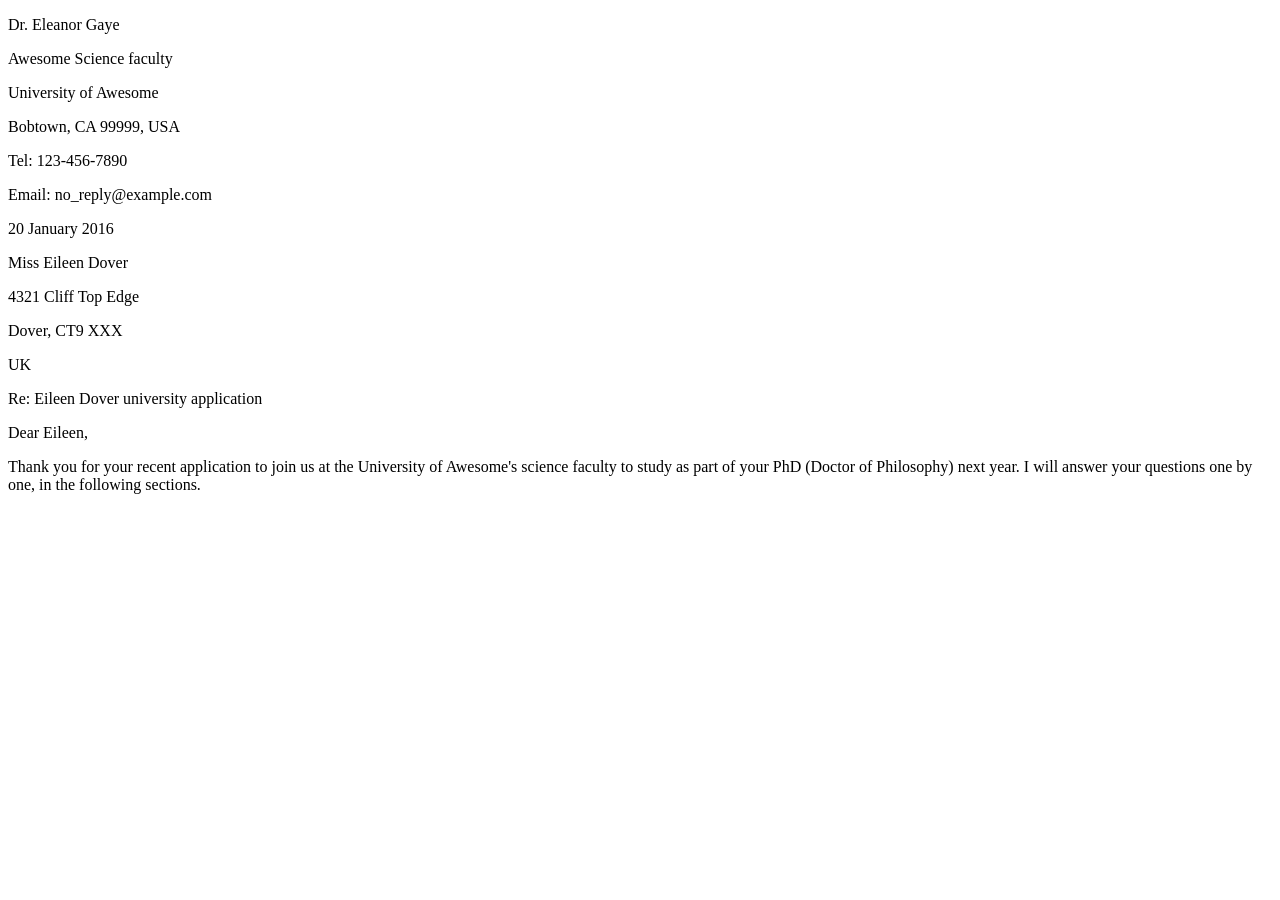
==== Assignment 1/part 1/index.html @ 255f9637 "Ass 1 HTML structure and comments." ====
<!DOCTYPE html>
<html lang="en">
<head>
    <meta charset="utf-8">
    <!--
        Name: Jordan Hoefs
        File: index.html
        Date: 21 October 2026
        Description: A university application letter.
    -->
    <title>Awesome science application correspondence</title>
</head>
<body>

    <p>Dr. Eleanor Gaye</p>
    <p>Awesome Science faculty</p>
    <p>University of Awesome</p>
    <p>Bobtown, CA 99999, USA</p>
    <p>Tel: 123-456-7890</p>
    <p>Email: no_reply@example.com</p>

    <p>20 January 2016</p>

    <p>Miss Eileen Dover</p>
    <p>4321 Cliff Top Edge</p>
    <p>Dover, CT9 XXX</p>
    <p>UK</p>

    <p>Re: Eileen Dover university application</p>

    <p>Dear Eileen,</p>

    <p>
        Thank you for your recent application to join us at the
        University of Awesome's science faculty to study as part
        of your PhD (Doctor of Philosophy) next year. I will
        answer your questions one by one, in the following sections.
    </p>

</body>
</html>
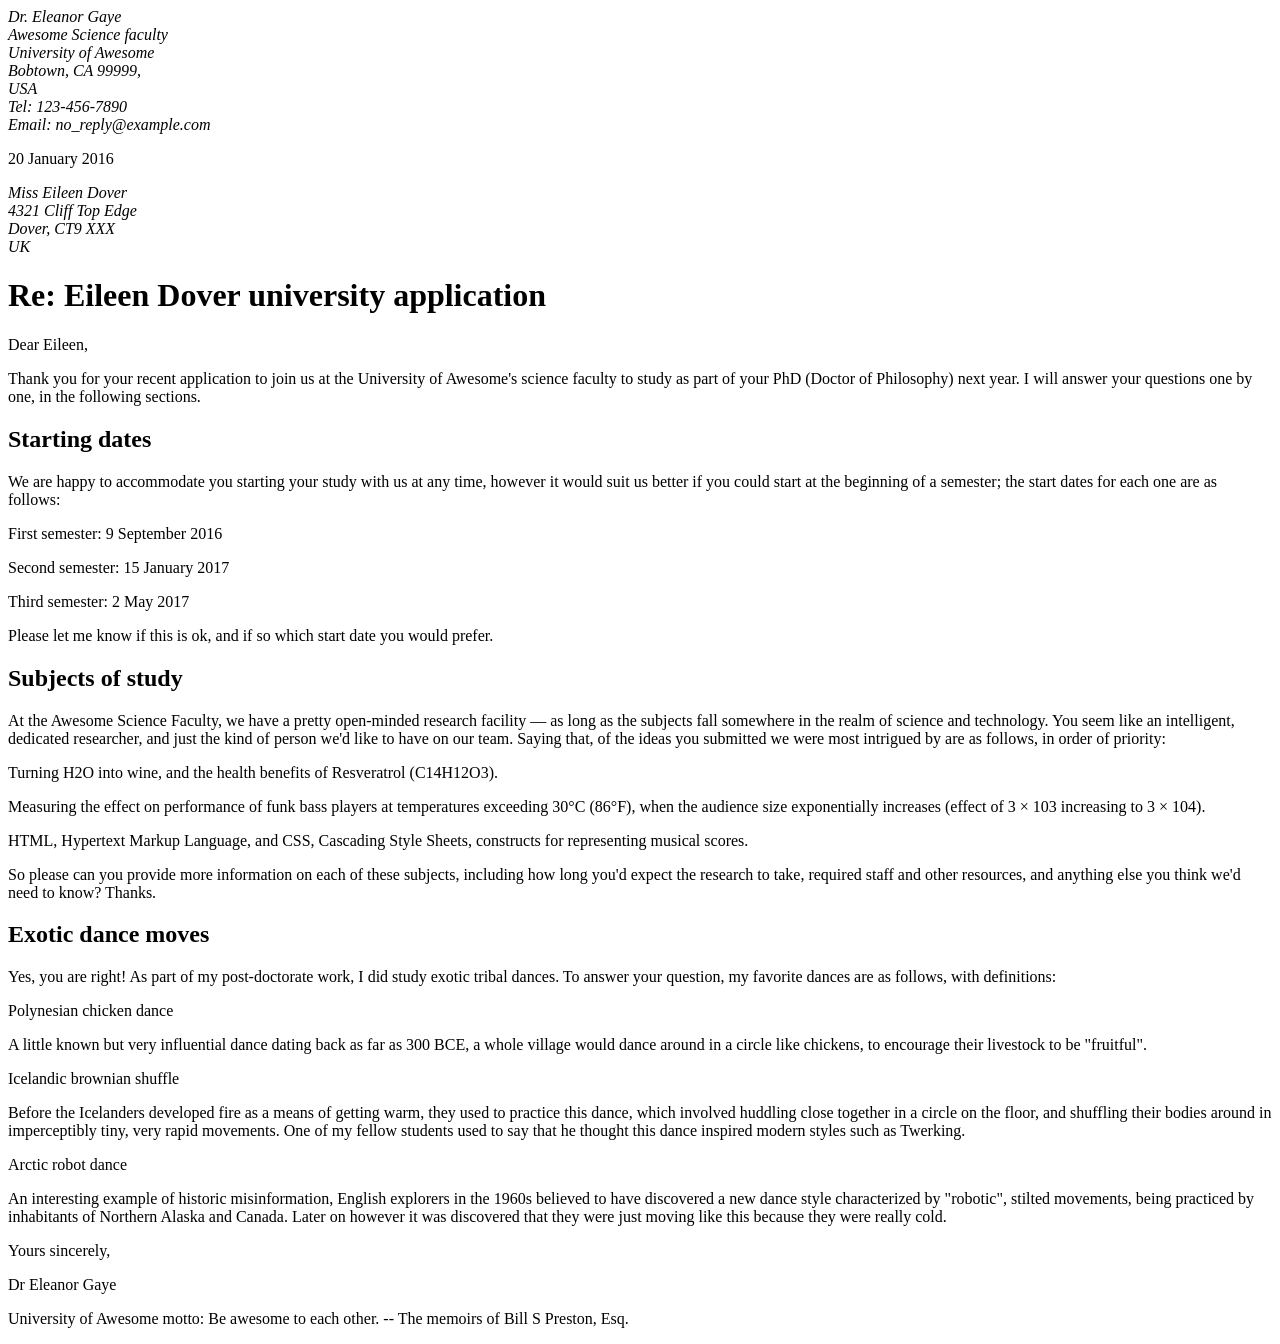
==== commit 678066e3: "Ass 1 Headings and letter structure" ====
--- a/Assignment 1/part 1/index.html
+++ b/Assignment 1/part 1/index.html
@@ -13,21 +13,26 @@
 </head>
 <body>
 
-    <p>Dr. Eleanor Gaye</p>
-    <p>Awesome Science faculty</p>
-    <p>University of Awesome</p>
-    <p>Bobtown, CA 99999, USA</p>
-    <p>Tel: 123-456-7890</p>
-    <p>Email: no_reply@example.com</p>
+    <address>
+        Dr. Eleanor Gaye<br>
+        Awesome Science faculty<br>
+        University of Awesome<br>
+        Bobtown, CA 99999,<br>
+        USA<br>
+        Tel: 123-456-7890<br>
+        Email: no_reply@example.com
+    </address>
 
     <p>20 January 2016</p>
 
-    <p>Miss Eileen Dover</p>
-    <p>4321 Cliff Top Edge</p>
-    <p>Dover, CT9 XXX</p>
-    <p>UK</p>
+    <address>
+        Miss Eileen Dover<br>
+        4321 Cliff Top Edge<br>
+        Dover, CT9 XXX<br>
+        UK
+    </address>
 
-    <p>Re: Eileen Dover university application</p>
+    <h1>Re: Eileen Dover university application</h1>
 
     <p>Dear Eileen,</p>
 
@@ -38,5 +43,110 @@
         answer your questions one by one, in the following sections.
     </p>
 
+    <h2>Starting dates</h2>
+
+    <p>
+        We are happy to accommodate you starting your study with us
+        at any time, however it would suit us better if you could
+        start at the beginning of a semester; the start dates
+        for each one are as follows:
+    </p>
+
+    <p>First semester: 9 September 2016</p>
+    <p>Second semester: 15 January 2017</p>
+    <p>Third semester: 2 May 2017</p>
+
+    <p>
+        Please let me know if this is ok, and if so which
+        start date you would prefer.
+    </p>
+
+    <h2>Subjects of study</h2>
+
+    <p>
+        At the Awesome Science Faculty, we have a pretty
+        open-minded research facility — as long as the subjects
+        fall somewhere in the realm of science and technology.
+        You seem like an intelligent, dedicated researcher, and
+        just the kind of person we'd like to have on our team.
+        Saying that, of the ideas you submitted we were most
+        intrigued by are as follows, in order of priority:
+    </p>
+
+    <p>
+        Turning H2O into wine, and the health benefits of
+        Resveratrol (C14H12O3).
+    </p>
+
+    <p>
+        Measuring the effect on performance of funk bass players
+        at temperatures exceeding 30°C (86°F), when the audience
+        size exponentially increases (effect of 3 × 103
+        increasing to 3 × 104).
+    </p>
+
+    <p>
+        HTML, Hypertext Markup Language, and CSS,
+        Cascading Style Sheets, constructs for representing
+        musical scores.
+    </p>
+
+    <p>
+        So please can you provide more information on each of
+        these subjects, including how long you'd expect the
+        research to take, required staff and other resources,
+        and anything else you think we'd need to know? Thanks.
+    </p>
+
+    <h2>Exotic dance moves</h2>
+
+    <p>
+        Yes, you are right! As part of my post-doctorate work,
+        I did study exotic tribal dances. To answer your question,
+        my favorite dances are as follows, with definitions:
+    </p>
+
+    <p>Polynesian chicken dance</p>
+
+    <p>
+        A little known but very influential dance dating back
+        as far as 300 BCE, a whole village would dance around
+        in a circle like chickens, to encourage their livestock
+        to be "fruitful".
+    </p>
+
+    <p>Icelandic brownian shuffle</p>
+
+    <p>
+        Before the Icelanders developed fire as a means of getting
+        warm, they used to practice this dance, which involved
+        huddling close together in a circle on the floor, and
+        shuffling their bodies around in imperceptibly tiny,
+        very rapid movements. One of my fellow students used
+        to say that he thought this dance inspired modern
+        styles such as Twerking.
+    </p>
+
+    <p>Arctic robot dance</p>
+
+    <p>
+        An interesting example of historic misinformation,
+        English explorers in the 1960s believed to have discovered
+        a new dance style characterized by "robotic", stilted
+        movements, being practiced by inhabitants of Northern
+        Alaska and Canada. Later on however it was discovered
+        that they were just moving like this because they
+        were really cold.
+    </p>
+
+    <p>Yours sincerely,</p>
+
+    <p>Dr Eleanor Gaye</p>
+
+    <p>
+        University of Awesome motto: Be awesome to each other.
+        -- The memoirs of Bill S Preston, Esq.
+    </p>
+
 </body>
 </html>
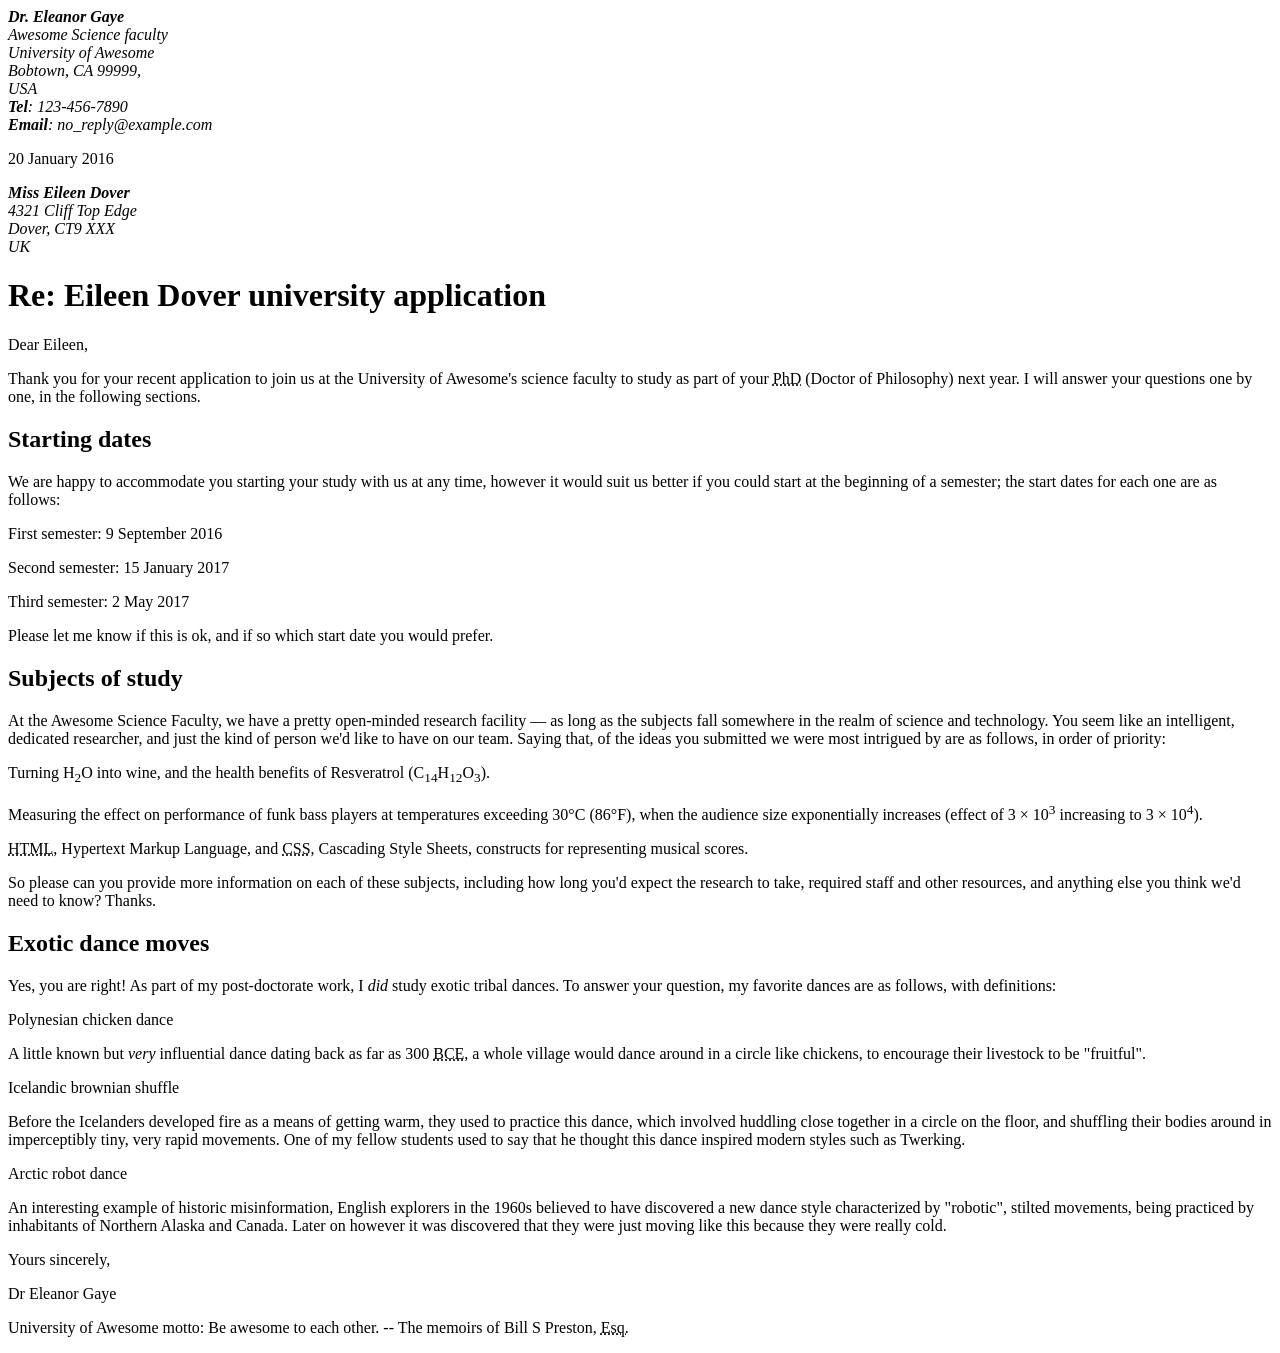
==== commit a9c51718: "Ass 1 Text Formatting." ====
--- a/Assignment 1/part 1/index.html
+++ b/Assignment 1/part 1/index.html
@@ -9,24 +9,27 @@
         Date: 21 October 2026
         Description: A university application letter.
     -->
+    <meta name="author" content="Dr. Eleanor Gaye">
     <title>Awesome science application correspondence</title>
 </head>
 <body>
 
-    <address>
-        Dr. Eleanor Gaye<br>
+    <address class="sender-column">
+        <strong>Dr. Eleanor Gaye</strong><br>
         Awesome Science faculty<br>
         University of Awesome<br>
         Bobtown, CA 99999,<br>
         USA<br>
-        Tel: 123-456-7890<br>
-        Email: no_reply@example.com
+        <strong>Tel</strong>: 123-456-7890<br>
+        <strong>Email</strong>: no_reply@example.com
     </address>
 
-    <p>20 January 2016</p>
+    <p class="sender-column">
+        <time datetime="2016-01-20">20 January 2016</time>
+    </p>
 
     <address>
-        Miss Eileen Dover<br>
+        <strong>Miss Eileen Dover</strong><br>
         4321 Cliff Top Edge<br>
         Dover, CT9 XXX<br>
         UK
@@ -39,22 +42,34 @@
     <p>
         Thank you for your recent application to join us at the
         University of Awesome's science faculty to study as part
-        of your PhD (Doctor of Philosophy) next year. I will
-        answer your questions one by one, in the following sections.
+        of your <abbr title="Doctor of Philosophy">PhD</abbr>
+        (Doctor of Philosophy) next year. I will answer your
+        questions one by one, in the following sections.
     </p>
 
     <h2>Starting dates</h2>
 
     <p>
-        We are happy to accommodate you starting your study with us
-        at any time, however it would suit us better if you could
-        start at the beginning of a semester; the start dates
-        for each one are as follows:
+        We are happy to accommodate you starting your study with
+        us at any time, however it would suit us better if you
+        could start at the beginning of a semester; the start
+        dates for each one are as follows:
     </p>
 
-    <p>First semester: 9 September 2016</p>
-    <p>Second semester: 15 January 2017</p>
-    <p>Third semester: 2 May 2017</p>
+    <p>
+        First semester:
+        <time datetime="2016-09-09">9 September 2016</time>
+    </p>
+
+    <p>
+        Second semester:
+        <time datetime="2017-01-15">15 January 2017</time>
+    </p>
+
+    <p>
+        Third semester:
+        <time datetime="2017-05-02">2 May 2017</time>
+    </p>
 
     <p>
         Please let me know if this is ok, and if so which
@@ -74,19 +89,21 @@
     </p>
 
     <p>
-        Turning H2O into wine, and the health benefits of
-        Resveratrol (C14H12O3).
+        Turning H<sub>2</sub>O into wine, and the health benefits
+        of Resveratrol (C<sub>14</sub>H<sub>12</sub>O<sub>3</sub>).
     </p>
 
     <p>
         Measuring the effect on performance of funk bass players
         at temperatures exceeding 30°C (86°F), when the audience
-        size exponentially increases (effect of 3 × 103
-        increasing to 3 × 104).
+        size exponentially increases (effect of 3 × 10<sup>3</sup>
+        increasing to 3 × 10<sup>4</sup>).
     </p>
 
     <p>
-        HTML, Hypertext Markup Language, and CSS,
+        <abbr title="Hypertext Markup Language">HTML</abbr>,
+        Hypertext Markup Language, and
+        <abbr title="Cascading Style Sheets">CSS</abbr>,
         Cascading Style Sheets, constructs for representing
         musical scores.
     </p>
@@ -102,28 +119,30 @@
 
     <p>
         Yes, you are right! As part of my post-doctorate work,
-        I did study exotic tribal dances. To answer your question,
-        my favorite dances are as follows, with definitions:
+        I <em>did</em> study exotic tribal dances. To answer
+        your question, my favorite dances are as follows,
+        with definitions:
     </p>
 
     <p>Polynesian chicken dance</p>
 
     <p>
-        A little known but very influential dance dating back
-        as far as 300 BCE, a whole village would dance around
-        in a circle like chickens, to encourage their livestock
-        to be "fruitful".
+        A little known but <em>very</em> influential dance
+        dating back as far as 300
+        <abbr title="Before Common Era">BCE</abbr>,
+        a whole village would dance around in a circle like
+        chickens, to encourage their livestock to be "fruitful".
     </p>
 
     <p>Icelandic brownian shuffle</p>
 
     <p>
-        Before the Icelanders developed fire as a means of getting
-        warm, they used to practice this dance, which involved
-        huddling close together in a circle on the floor, and
-        shuffling their bodies around in imperceptibly tiny,
-        very rapid movements. One of my fellow students used
-        to say that he thought this dance inspired modern
+        Before the Icelanders developed fire as a means of
+        getting warm, they used to practice this dance, which
+        involved huddling close together in a circle on the
+        floor, and shuffling their bodies around in imperceptibly
+        tiny, very rapid movements. One of my fellow students
+        used to say that he thought this dance inspired modern
         styles such as Twerking.
     </p>
 
@@ -145,7 +164,8 @@
 
     <p>
         University of Awesome motto: Be awesome to each other.
-        -- The memoirs of Bill S Preston, Esq.
+        -- The memoirs of Bill S Preston,
+        <abbr title="Esquire">Esq.</abbr>
     </p>
 
 </body>
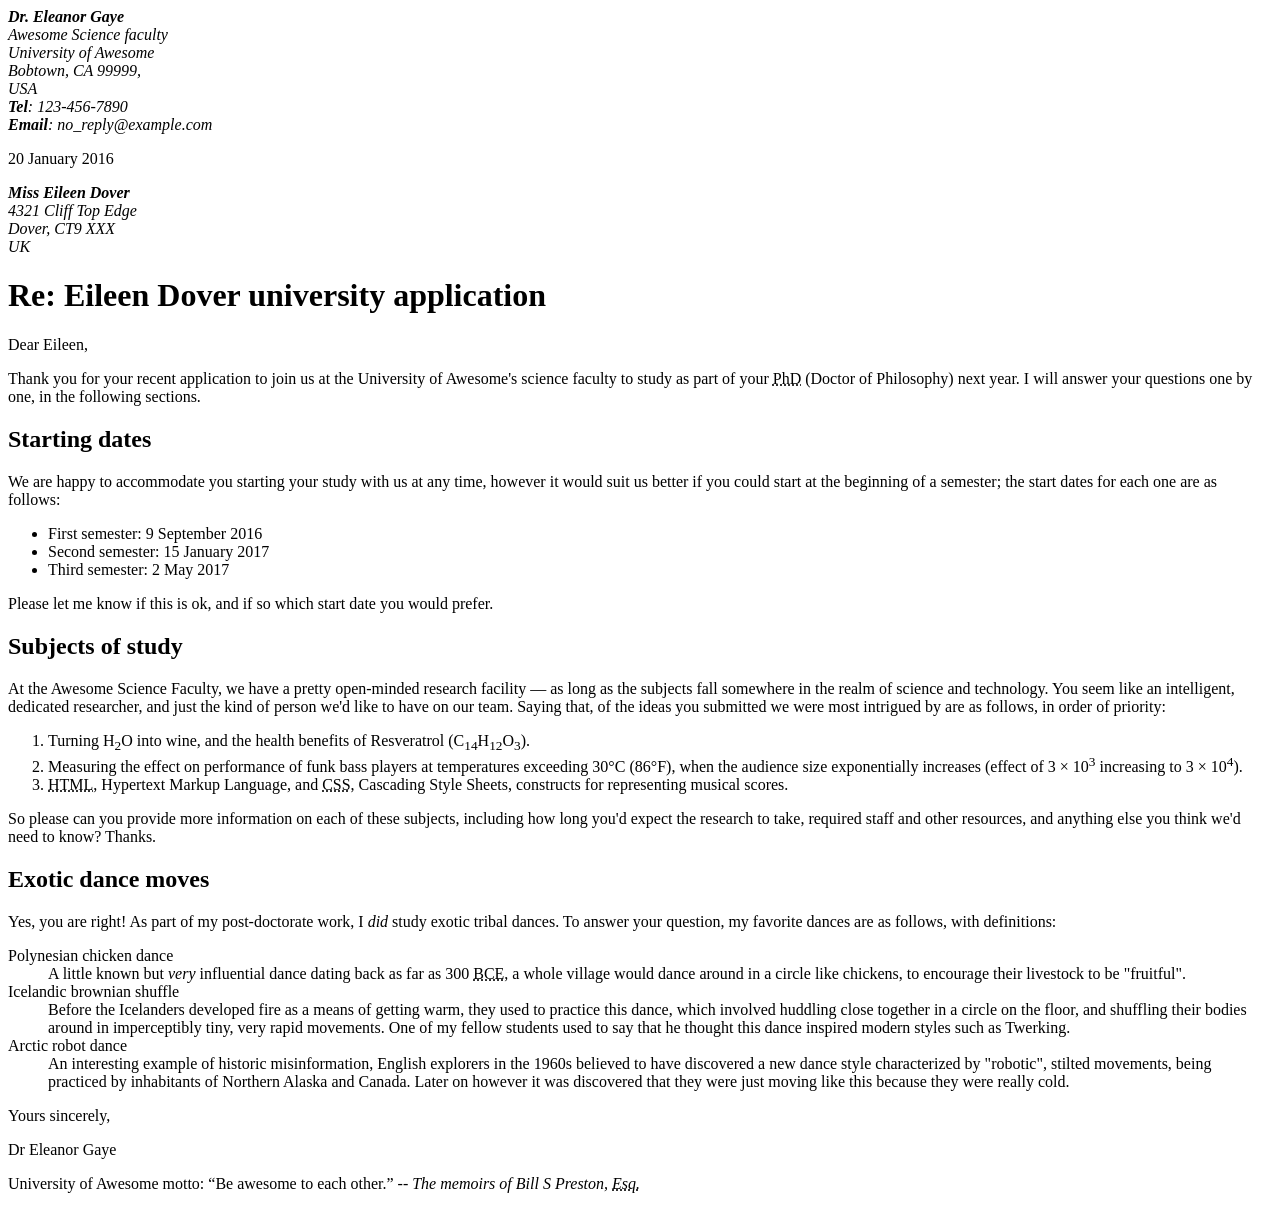
==== commit 6da158bb: "Ass 1 Lists and quotes." ====
--- a/Assignment 1/part 1/index.html
+++ b/Assignment 1/part 1/index.html
@@ -56,20 +56,20 @@
         dates for each one are as follows:
     </p>
 
-    <p>
-        First semester:
-        <time datetime="2016-09-09">9 September 2016</time>
-    </p>
-
-    <p>
-        Second semester:
-        <time datetime="2017-01-15">15 January 2017</time>
-    </p>
-
-    <p>
-        Third semester:
-        <time datetime="2017-05-02">2 May 2017</time>
-    </p>
+    <ul>
+        <li>
+            First semester:
+            <time datetime="2016-09-09">9 September 2016</time>
+        </li>
+        <li>
+            Second semester:
+            <time datetime="2017-01-15">15 January 2017</time>
+        </li>
+        <li>
+            Third semester:
+            <time datetime="2017-05-02">2 May 2017</time>
+        </li>
+    </ul>
 
     <p>
         Please let me know if this is ok, and if so which
@@ -88,25 +88,27 @@
         intrigued by are as follows, in order of priority:
     </p>
 
-    <p>
-        Turning H<sub>2</sub>O into wine, and the health benefits
-        of Resveratrol (C<sub>14</sub>H<sub>12</sub>O<sub>3</sub>).
-    </p>
-
-    <p>
-        Measuring the effect on performance of funk bass players
-        at temperatures exceeding 30°C (86°F), when the audience
-        size exponentially increases (effect of 3 × 10<sup>3</sup>
-        increasing to 3 × 10<sup>4</sup>).
-    </p>
-
-    <p>
-        <abbr title="Hypertext Markup Language">HTML</abbr>,
-        Hypertext Markup Language, and
-        <abbr title="Cascading Style Sheets">CSS</abbr>,
-        Cascading Style Sheets, constructs for representing
-        musical scores.
-    </p>
+    <ol>
+        <li>
+            Turning H<sub>2</sub>O into wine, and the health
+            benefits of Resveratrol
+            (C<sub>14</sub>H<sub>12</sub>O<sub>3</sub>).
+        </li>
+        <li>
+            Measuring the effect on performance of funk bass
+            players at temperatures exceeding 30°C (86°F),
+            when the audience size exponentially increases
+            (effect of 3 × 10<sup>3</sup> increasing to
+            3 × 10<sup>4</sup>).
+        </li>
+        <li>
+            <abbr title="Hypertext Markup Language">HTML</abbr>,
+            Hypertext Markup Language, and
+            <abbr title="Cascading Style Sheets">CSS</abbr>,
+            Cascading Style Sheets, constructs for representing
+            musical scores.
+        </li>
+    </ol>
 
     <p>
         So please can you provide more information on each of
@@ -124,48 +126,51 @@
         with definitions:
     </p>
 
-    <p>Polynesian chicken dance</p>
+    <dl>
+        <dt>Polynesian chicken dance</dt>
+        <dd>
+            A little known but <em>very</em> influential dance
+            dating back as far as 300
+            <abbr title="Before Common Era">BCE</abbr>,
+            a whole village would dance around in a circle
+            like chickens, to encourage their livestock
+            to be "fruitful".
+        </dd>
 
-    <p>
-        A little known but <em>very</em> influential dance
-        dating back as far as 300
-        <abbr title="Before Common Era">BCE</abbr>,
-        a whole village would dance around in a circle like
-        chickens, to encourage their livestock to be "fruitful".
-    </p>
+        <dt>Icelandic brownian shuffle</dt>
+        <dd>
+            Before the Icelanders developed fire as a means
+            of getting warm, they used to practice this dance,
+            which involved huddling close together in a circle
+            on the floor, and shuffling their bodies around in
+            imperceptibly tiny, very rapid movements. One of
+            my fellow students used to say that he thought
+            this dance inspired modern styles such as Twerking.
+        </dd>
 
-    <p>Icelandic brownian shuffle</p>
-
-    <p>
-        Before the Icelanders developed fire as a means of
-        getting warm, they used to practice this dance, which
-        involved huddling close together in a circle on the
-        floor, and shuffling their bodies around in imperceptibly
-        tiny, very rapid movements. One of my fellow students
-        used to say that he thought this dance inspired modern
-        styles such as Twerking.
-    </p>
-
-    <p>Arctic robot dance</p>
-
-    <p>
-        An interesting example of historic misinformation,
-        English explorers in the 1960s believed to have discovered
-        a new dance style characterized by "robotic", stilted
-        movements, being practiced by inhabitants of Northern
-        Alaska and Canada. Later on however it was discovered
-        that they were just moving like this because they
-        were really cold.
-    </p>
+        <dt>Arctic robot dance</dt>
+        <dd>
+            An interesting example of historic misinformation,
+            English explorers in the 1960s believed to have
+            discovered a new dance style characterized by
+            "robotic", stilted movements, being practiced by
+            inhabitants of Northern Alaska and Canada. Later
+            on however it was discovered that they were just
+            moving like this because they were really cold.
+        </dd>
+    </dl>
 
     <p>Yours sincerely,</p>
 
     <p>Dr Eleanor Gaye</p>
 
     <p>
-        University of Awesome motto: Be awesome to each other.
-        -- The memoirs of Bill S Preston,
-        <abbr title="Esquire">Esq.</abbr>
+        University of Awesome motto:
+        <q>Be awesome to each other.</q> --
+        <cite>
+            The memoirs of Bill S Preston,
+            <abbr title="Esquire">Esq.</abbr>
+        </cite>
     </p>
 
 </body>
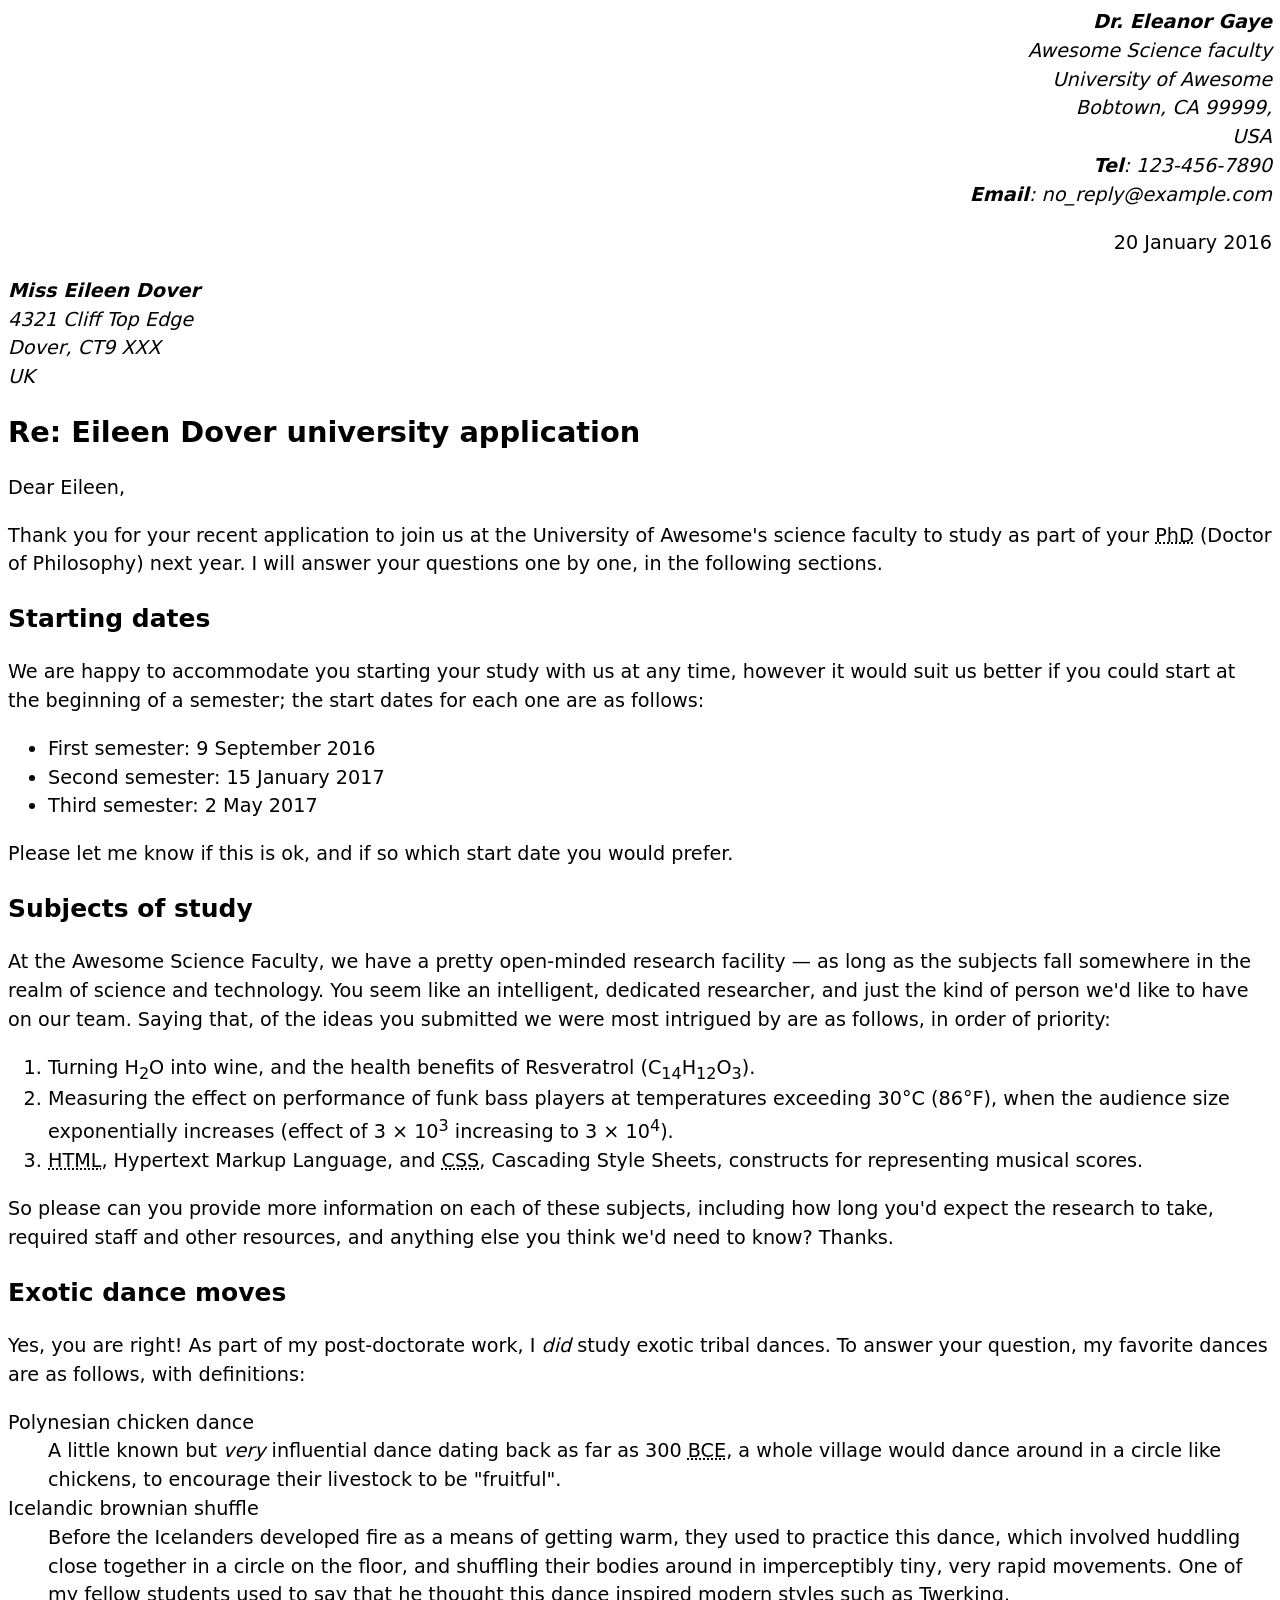
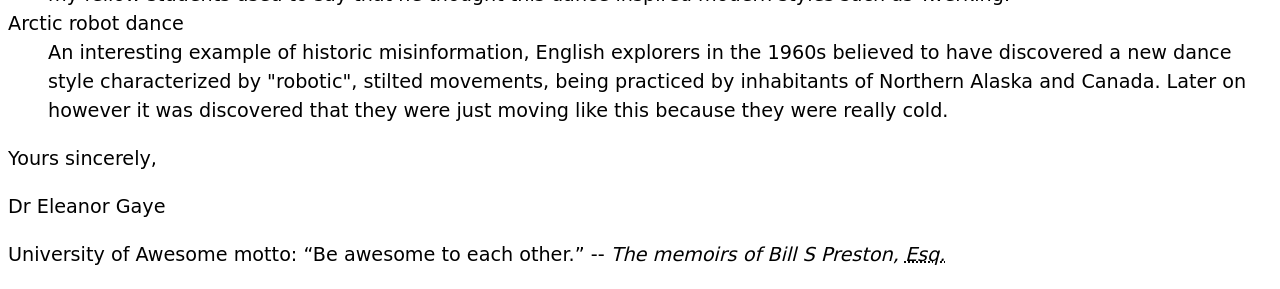
==== commit 5d389233: "Ass 1 CSS styling and validation." ====
--- a/Assignment 1/part 1/index.html
+++ b/Assignment 1/part 1/index.html
@@ -11,6 +11,24 @@
     -->
     <meta name="author" content="Dr. Eleanor Gaye">
     <title>Awesome science application correspondence</title>
+
+    <style>
+        body {
+            font: 1.2em / 1.5 system-ui;
+        }
+
+        .sender-column {
+            text-align: right;
+        }
+
+        h1 {
+            font-size: 1.5em;
+        }
+
+        h2 {
+            font-size: 1.3em;
+        }
+    </style>
 </head>
 <body>
 
